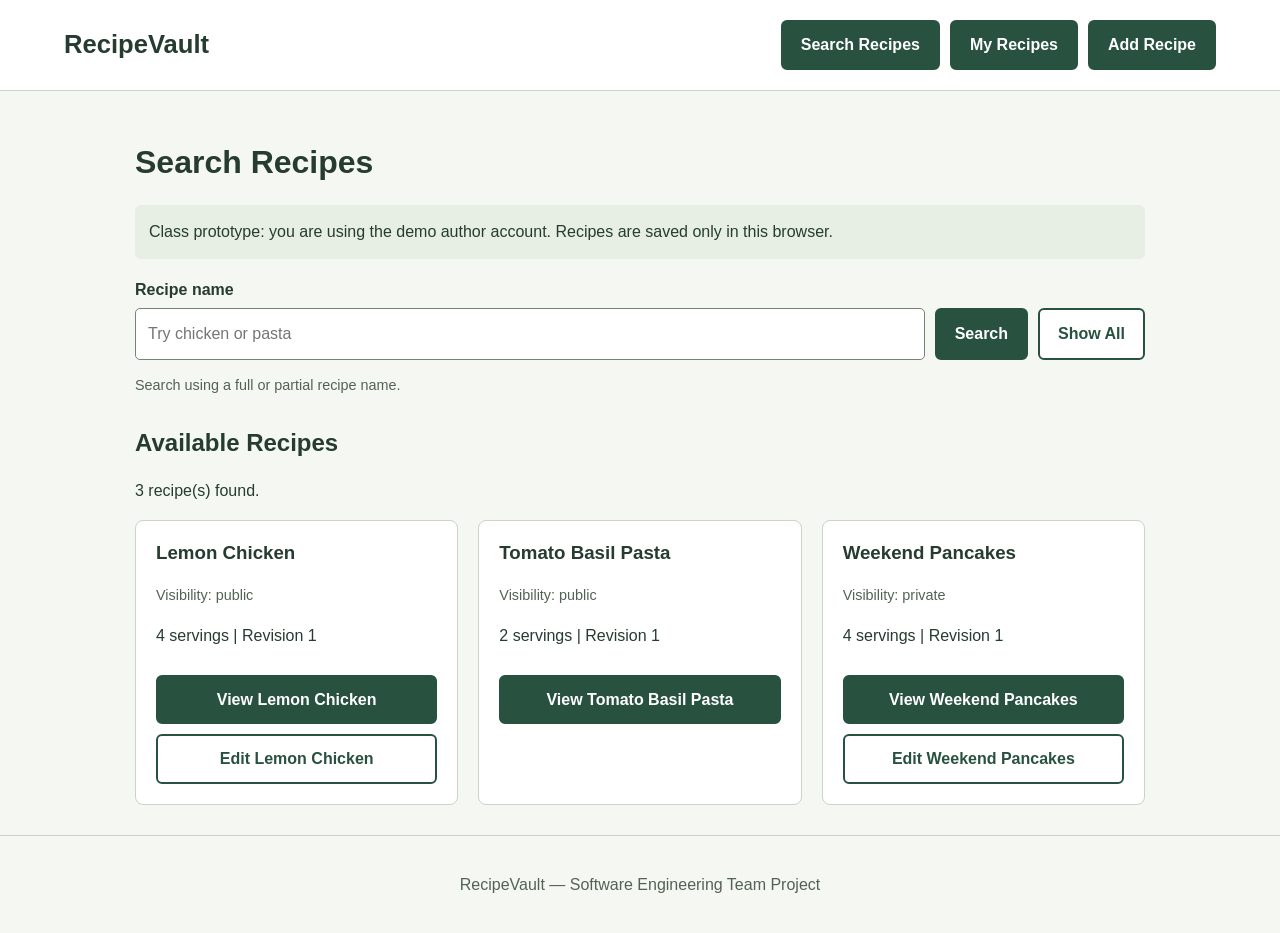
==== RecipeVault_1st/index.html @ bfd4b523 "UI interface and basic js function of search, add, and edit Made a nice design and implemented the 3" ====
<!DOCTYPE html>
<html lang="en">

<head>
    <meta charset="UTF-8">
    <meta name="viewport" content="width=device-width, initial-scale=1.0">

    <title>RecipeVault</title>

    <link rel="stylesheet" href="style.css">
    <script src="script.js" defer></script>
</head>

<body>

    <!-- ==================================================
         HEADER AND NAVIGATION
    =================================================== -->

    <a href="#mainContent" class="skip-link">Skip to content</a>

    <header>
        <p class="site-name">RecipeVault</p>

        <nav aria-label="Main navigation">
            <button id="searchPageButton" type="button">
                Search Recipes
            </button>

            <button id="myRecipesButton" type="button">
                My Recipes
            </button>

            <button id="addRecipeButton" type="button">
                Add Recipe
            </button>
        </nav>
    </header>

    <main id="mainContent">

        <h1 id="pageHeading" tabindex="-1">Search Recipes</h1>

        <p class="prototype-note">
            Class prototype: you are using the demo author account.
            Recipes are saved only in this browser.
        </p>

        <p id="statusMessage" role="status" aria-live="polite"></p>


        <!-- ==================================================
             SEARCH AND RECIPE LIST
        =================================================== -->

        <section id="recipeListSection">

            <form id="searchForm" novalidate>
                <label for="searchInput">Recipe name</label>

                <div class="search-controls">
                    <input
                        id="searchInput"
                        type="search"
                        placeholder="Try chicken or pasta"
                        aria-describedby="searchHelp searchError"
                    >

                    <button type="submit">Search</button>

                    <button
                        id="showAllButton"
                        type="button"
                        class="secondary-button"
                    >
                        Show All
                    </button>
                </div>

                <p id="searchHelp" class="help-text">
                    Search using a full or partial recipe name.
                </p>

                <p id="searchError" class="error-message" role="alert"></p>
            </form>

            <h2 id="resultsHeading">Available Recipes</h2>

            <p id="recipeCount"></p>

            <div id="recipeCards" class="recipe-grid"></div>
        </section>


        <!-- ==================================================
             ADD AND EDIT FORM
        =================================================== -->

        <section id="recipeFormSection" hidden>

            <p>
                All fields are required. Enter ingredients and instructions
                on separate lines.
            </p>

            <form id="recipeForm" novalidate>

                <p
                    id="formError"
                    class="error-message"
                    role="alert"
                    tabindex="-1"
                ></p>

                <label for="recipeTitle">Recipe name</label>

                <input
                    id="recipeTitle"
                    type="text"
                    maxlength="120"
                    aria-describedby="formError"
                    required
                >

                <div class="form-row">
                    <div>
                        <label for="recipeServings">Servings</label>

                        <input
                            id="recipeServings"
                            type="number"
                            min="1"
                            max="1000"
                            step="1"
                            value="4"
                            aria-describedby="formError"
                            required
                        >
                    </div>

                    <div>
                        <label for="recipeVisibility">Visibility</label>

                        <select id="recipeVisibility">
                            <option value="private">Private</option>
                            <option value="public">Public</option>
                        </select>
                    </div>
                </div>

                <label for="recipeIngredients">Ingredients</label>

                <textarea
                    id="recipeIngredients"
                    rows="5"
                    placeholder="2 cups rice&#10;1 tablespoon olive oil"
                    aria-describedby="formError"
                    required
                ></textarea>

                <label for="recipeInstructions">Instructions</label>

                <textarea
                    id="recipeInstructions"
                    rows="6"
                    placeholder="Rinse the rice.&#10;Cook until tender."
                    aria-describedby="formError"
                    required
                ></textarea>

                <p id="revisionMessage" class="help-text"></p>

                <div class="button-row">
                    <button id="saveRecipeButton" type="submit">
                        Save Recipe
                    </button>

                    <button
                        id="cancelButton"
                        type="button"
                        class="secondary-button"
                    >
                        Cancel
                    </button>
                </div>

            </form>
        </section>


        <!-- ==================================================
             RECIPE DETAILS
        =================================================== -->

        <section id="recipeDetailsSection" hidden>

            <p id="recipeDetailsSummary"></p>

            <h2>Ingredients</h2>
            <p id="recipeDetailsIngredients" class="multiline-text"></p>

            <h2>Instructions</h2>
            <p id="recipeDetailsInstructions" class="multiline-text"></p>

            <div class="button-row">
                <button id="editRecipeButton" type="button">
                    Edit Recipe
                </button>

                <button
                    id="backButton"
                    type="button"
                    class="secondary-button"
                >
                    Back to Recipes
                </button>
            </div>

            <div id="revisionHistorySection" hidden>
                <h2>Previous Published Revisions</h2>

                <div id="revisionHistory"></div>
            </div>

        </section>

    </main>


    <!-- ==================================================
         FOOTER
    =================================================== -->

    <footer>
        <p>RecipeVault — Software Engineering Team Project</p>
    </footer>

</body>
</html>
---- RecipeVault_1st/style.css ----
/* ==================================================
   GENERAL PAGE STYLES
================================================== */

* {
    box-sizing: border-box;
}

body {
    margin: 0;
    background-color: #f5f7f2;
    color: #263c30;
    font-family: Arial, sans-serif;
    line-height: 1.6;
}

main {
    max-width: 1050px;
    margin: 0 auto;
    padding: 30px 20px;
}

h1,
h2,
h3 {
    line-height: 1.3;
    overflow-wrap: anywhere;
}

h1 {
    font-size: 2rem;
}

h2 {
    margin-top: 30px;
}

[hidden] {
    display: none !important;
}


/* ==================================================
   HEADER AND NAVIGATION
================================================== */

header {
    display: flex;
    justify-content: space-between;
    align-items: center;
    gap: 20px;

    padding: 20px 5%;
    background-color: white;
    border-bottom: 1px solid #cad4c8;
}

.site-name {
    margin: 0;
    font-size: 1.6rem;
    font-weight: bold;
}

nav {
    display: flex;
    flex-wrap: wrap;
    gap: 10px;
}


/* ==================================================
   BUTTONS AND KEYBOARD FOCUS
================================================== */

button {
    min-height: 44px;
    padding: 10px 18px;

    background-color: #28523f;
    color: white;
    border: 2px solid #28523f;
    border-radius: 6px;

    font: inherit;
    font-weight: bold;
    cursor: pointer;
}

button:hover {
    background-color: #193a2b;
    border-color: #193a2b;
}

.secondary-button {
    background-color: white;
    color: #28523f;
}

.secondary-button:hover {
    background-color: #e7eee3;
    color: #193a2b;
}

button:focus-visible,
input:focus-visible,
textarea:focus-visible,
select:focus-visible,
a:focus-visible,
summary:focus-visible {
    outline: 3px solid #a55010;
    outline-offset: 3px;
}

.button-row {
    display: flex;
    flex-wrap: wrap;
    gap: 12px;
    margin-top: 24px;
}


/* ==================================================
   FORMS
================================================== */

label {
    display: block;
    margin-top: 18px;
    margin-bottom: 6px;
    font-weight: bold;
}

input,
textarea,
select {
    width: 100%;
    min-height: 44px;
    padding: 12px;

    background-color: white;
    color: #263c30;
    border: 1px solid #738575;
    border-radius: 5px;

    font: inherit;
}

textarea {
    resize: vertical;
}

.form-row {
    display: grid;
    grid-template-columns: 1fr 1fr;
    gap: 20px;
}

.search-controls {
    display: flex;
    gap: 10px;
}

.search-controls input {
    flex: 1;
    min-width: 0;
}

#recipeFormSection,
#recipeDetailsSection {
    padding: 24px;
    background-color: white;
    border: 1px solid #cad4c8;
    border-radius: 8px;
}

[aria-invalid="true"] {
    border: 2px solid #a52929;
}


/* ==================================================
   MESSAGES
================================================== */

.prototype-note {
    padding: 14px;
    background-color: #e7eee3;
    border-radius: 6px;
}

.help-text {
    color: #526354;
    font-size: 0.9rem;
}

.error-message {
    padding: 12px;
    background-color: #fff0ed;
    color: #8b2020;
    border-left: 4px solid #a52929;
}

#statusMessage {
    padding: 12px;
    background-color: #e2efdf;
    border-left: 4px solid #28523f;
}

.error-message:empty,
#statusMessage:empty {
    display: none;
}


/* ==================================================
   RECIPE CARDS
================================================== */

.recipe-grid {
    display: grid;
    grid-template-columns: repeat(3, 1fr);
    gap: 20px;
}

.recipe-card {
    padding: 20px;
    background-color: white;
    border: 1px solid #cad4c8;
    border-radius: 8px;
}

.recipe-card h3 {
    margin-top: 0;
}

.recipe-card button {
    width: 100%;
    margin-top: 10px;
}

.recipe-label {
    color: #526354;
    font-size: 0.9rem;
}

.empty-message {
    grid-column: 1 / -1;
    padding: 25px;
    background-color: white;
    border: 1px dashed #738575;
}


/* ==================================================
   DETAILS AND REVISION HISTORY
================================================== */

.multiline-text {
    white-space: pre-wrap;
    overflow-wrap: anywhere;
}

#revisionHistorySection {
    margin-top: 30px;
    border-top: 1px solid #cad4c8;
}

details {
    margin-top: 12px;
    padding: 14px;
    border: 1px solid #cad4c8;
    border-radius: 5px;
}

summary {
    font-weight: bold;
    cursor: pointer;
    overflow-wrap: anywhere;
}


/* ==================================================
   FOOTER AND SKIP LINK
================================================== */

footer {
    padding: 20px;
    text-align: center;
    color: #526354;
    border-top: 1px solid #cad4c8;
}

.skip-link {
    position: absolute;
    left: -10000px;
}

.skip-link:focus {
    top: 10px;
    left: 10px;
    z-index: 10;

    padding: 10px;
    background-color: white;
    color: #263c30;
}


/* ==================================================
   SMALLER SCREENS
================================================== */

@media (max-width: 750px) {
    header {
        align-items: flex-start;
        flex-direction: column;
    }

    .recipe-grid,
    .form-row {
        grid-template-columns: 1fr;
    }

    .search-controls {
        flex-wrap: wrap;
    }

    .search-controls input {
        flex-basis: 100%;
    }
}
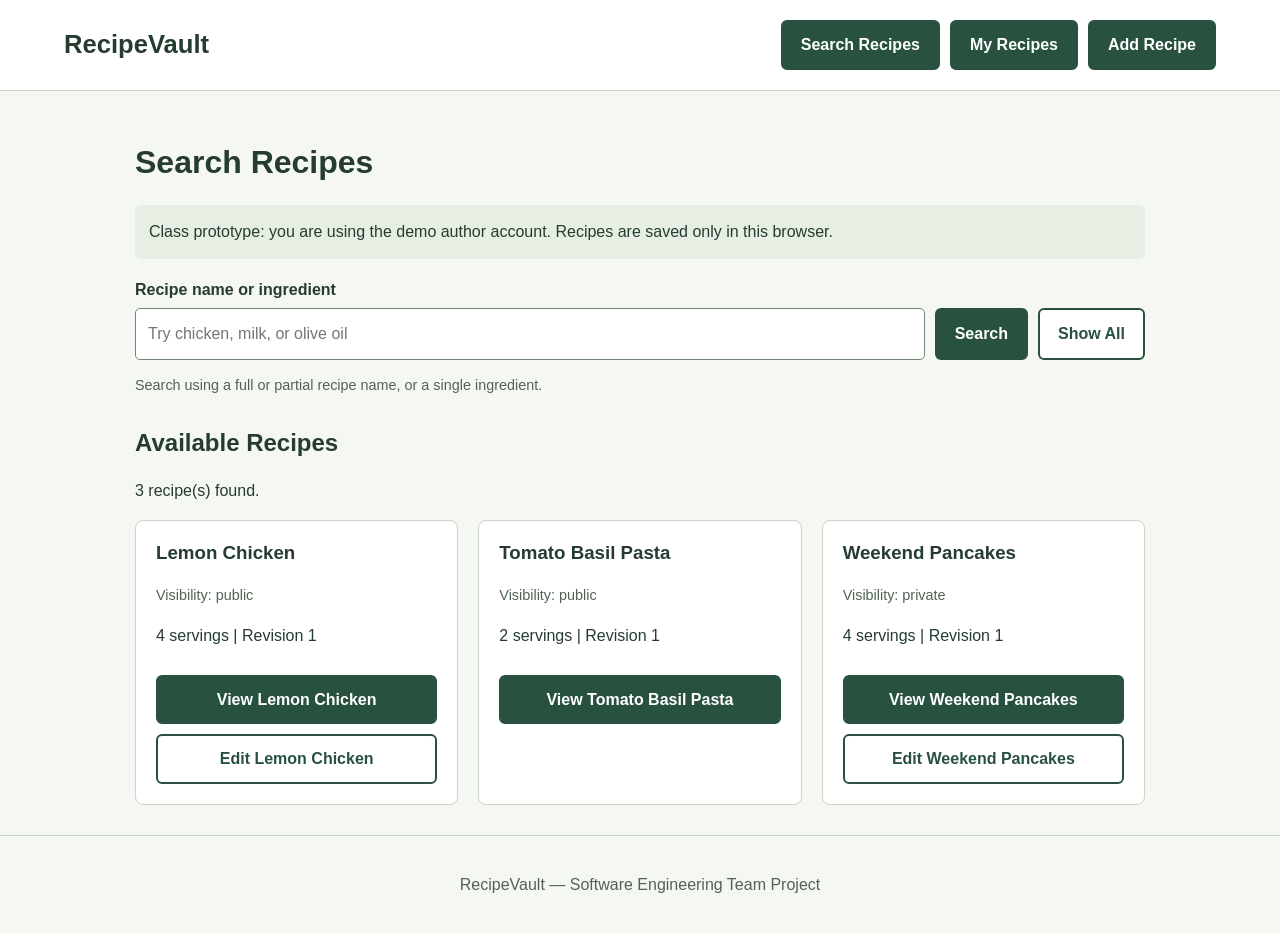
==== commit e9598bf0: "Search for single ingredient Contains new html and js files for allowing search by a single ingredie" ====
--- a/RecipeVault_1st/index.html
+++ b/RecipeVault_1st/index.html
@@ -56,13 +56,13 @@
         <section id="recipeListSection">
 
             <form id="searchForm" novalidate>
-                <label for="searchInput">Recipe name</label>
+                <label for="searchInput">Recipe name or ingredient</label>
 
                 <div class="search-controls">
                     <input
                         id="searchInput"
                         type="search"
-                        placeholder="Try chicken or pasta"
+                        placeholder="Try chicken, milk, or olive oil"
                         aria-describedby="searchHelp searchError"
                     >
 
@@ -78,7 +78,7 @@
                 </div>
 
                 <p id="searchHelp" class="help-text">
-                    Search using a full or partial recipe name.
+                    Search using a full or partial recipe name, or a single ingredient.
                 </p>
 
                 <p id="searchError" class="error-message" role="alert"></p>
